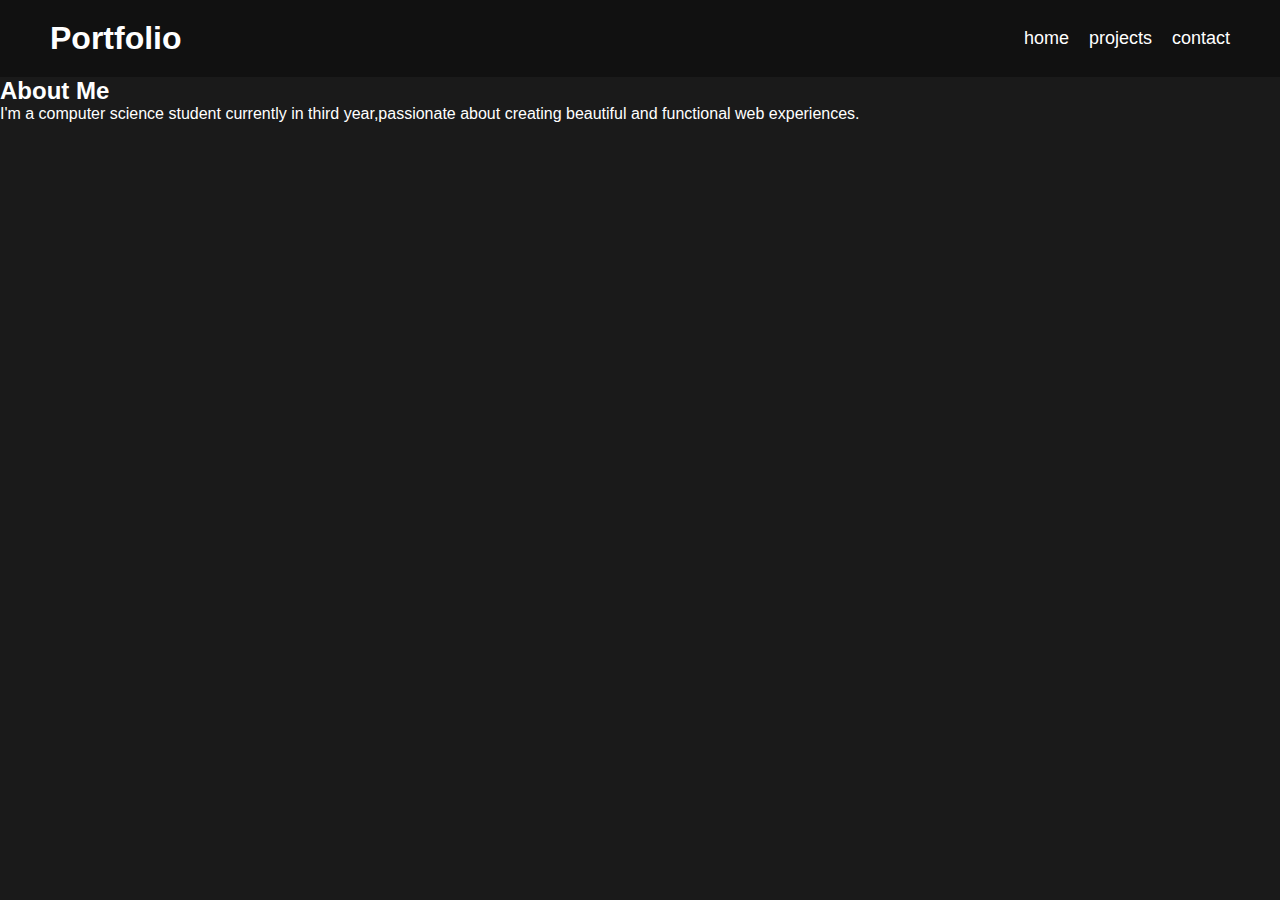
==== about.html @ 52f7939d "initial steps of simple portfolio;added home page with a link to github account,added the about page" ====
<!DOCTYPE html>
<html lang="en">
    <head>
        <meta charset="UTF-8">
        <meta name="viewport" content="width=device-width,initial-scale=1.0">
        <title>Harshitha's about</title>
        <link href="styles.css" rel="Stylesheet">
        
    </head>
    <body>
        <header>
        <h1>Portfolio</h1>
        <nav>
            <ul>
                <li><a href="index.html">home</a></li>
                <li><a href="project.html">projects</a></li>
                <li><a href="contact.html">contact</a></li>
            </ul>
        </nav>        
       </header>
<section id="about">
    <div class="ab-container">
        <h2>About <span>Me</span></h2>
        <p>I'm a computer science student currently in third year,passionate about creating beautiful and functional web experiences.</p>
    </div>
</section>
</body>
</html>
---- styles.css ----
* {
    margin: 0;
    padding: 0;
    box-sizing: border-box;
    font-family: Arial, sans-serif;
}

body {
    background-color: #1a1a1a;
    color: white;
}

header {
    display: flex;
    justify-content: space-between;
    align-items: center;
    padding: 20px 50px;
    background-color: #111;
}

.logo {
    font-size: 24px;
    font-weight: bold;
}

nav ul {
    list-style: none;
    display: flex;
    gap: 20px;
}

nav ul li a {
    color: white;
    text-decoration: none;
    font-size: 18px;
}

.github-icon {
    color: white;
    font-size: 24px;
}


.hero {
    display: flex;
    justify-content: space-between;
    align-items: center;
    padding: 100px;
}

.hero-text {
    max-width: 50%;
    text-align: left;
    position: relative;
    z-index: 2;
}

.hero-text h1 {
    font-size: 50px;
    font-weight: bold;
}

.hero-text p {
    font-size: 24px;
    margin-bottom: 10px;
}

.contact-btn {
    display: inline-block;
    margin-top: 20px;
    padding: 10px 20px;
    border: 2px solid white;
    text-decoration: none;
    color: white;
    font-weight: bold;
    background-color: transparent;
    position: relative;
    z-index: 2;
}

.hero-image img {
    width: 400px;
    height: auto;
    border-radius: 20px;
}


.about {
    text-align: center;
    padding: 50px;
    max-width: 80%;
    margin: 0 auto;
}

.about h2 {
    font-size: 32px;
    font-weight: bold;
    text-transform: uppercase;
    margin-bottom: 10px;
}



@media (max-width: 768px) {
    .hero {
        flex-direction: column;
        padding: 50px 20px;
    }

    .hero-text {
        max-width: 100%;
        text-align: left;
    }

    .hero-image img {
        width: 90%;
        max-width: 250px;
    }

   
}
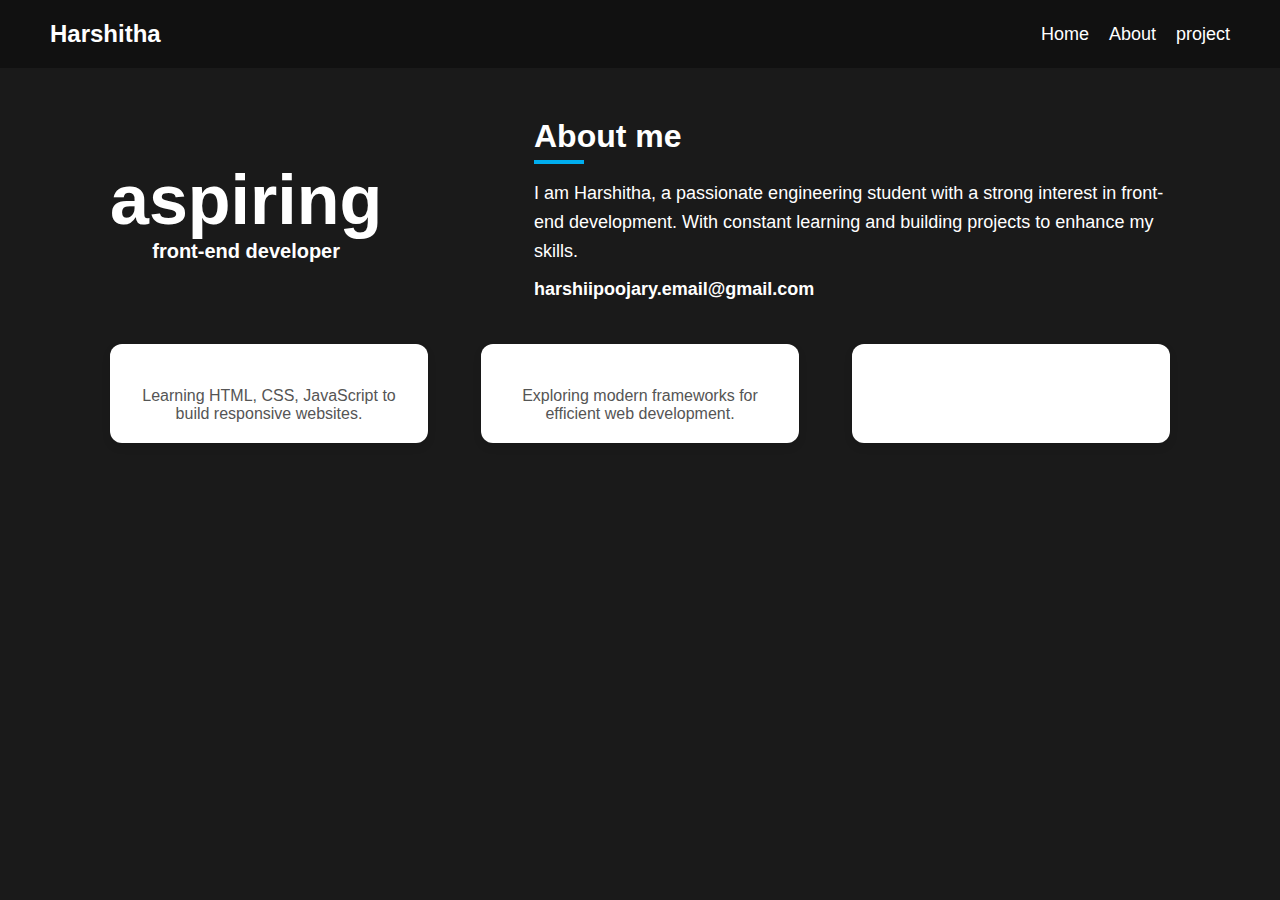
==== commit 6c67494c: "updated the about page" ====
--- a/about.html
+++ b/about.html
@@ -1,28 +1,60 @@
 <!DOCTYPE html>
 <html lang="en">
-    <head>
-        <meta charset="UTF-8">
-        <meta name="viewport" content="width=device-width,initial-scale=1.0">
-        <title>Harshitha's about</title>
-        <link href="styles.css" rel="Stylesheet">
-        
-    </head>
-    <body>
-        <header>
-        <h1>Portfolio</h1>
+<head>
+    <meta charset="UTF-8">
+    <meta name="viewport" content="width=device-width, initial-scale=1.0">
+    <title>About Me</title>
+    <link rel="stylesheet" href="styles.css">
+</head>
+<body>
+    <header>
+        <h2 class="logo">Harshitha</h2>
         <nav>
             <ul>
-                <li><a href="index.html">home</a></li>
-                <li><a href="project.html">projects</a></li>
-                <li><a href="contact.html">contact</a></li>
+                <li><a href="index.html">Home</a></li>
+                <li><a href="about.html">About</a></li>
+                <li><a href="project.html">project</a></li>
             </ul>
-        </nav>        
-       </header>
-<section id="about">
-    <div class="ab-container">
-        <h2>About <span>Me</span></h2>
-        <p>I'm a computer science student currently in third year,passionate about creating beautiful and functional web experiences.</p>
-    </div>
-</section>
+        </nav>
+    </header>
+    
+    <section class="about-section">
+        <div class="about-container">
+            <div class="quote">
+                <div class="quote-icon">
+                    <span>aspiring</span>
+                    
+                </div>
+                <p>front-end developer</p>
+            </div>
+
+            <div class="about-text">
+                <h2>About me</h2>
+                <div class="underline"></div>
+                <p>
+                    I am Harshitha, a passionate engineering student with a strong interest in front-end development.
+                    With constant learning and building projects to enhance my skills.
+                </p>
+                <p class="email">harshiipoojary.email@gmail.com</p>
+            </div>
+        </div>
+        <div class="skills-container">
+            <div class="skill-card">
+                <h3>Front-End Development</h3>
+                <p>Learning HTML, CSS, JavaScript to build responsive websites.</p>
+            </div>
+
+            <div class="skill-card">
+                <h3>React & Next.js</h3>
+                <p>Exploring modern frameworks for efficient web development.</p>
+            </div>
+
+            <div class="skill-card">
+                <h3></h3>
+                <p></p>
+            </div>
+        </div>
+    </section>
+
 </body>
-</html>+</html>
--- a/styles.css
+++ b/styles.css
@@ -54,6 +54,7 @@
     text-align: left;
     position: relative;
     z-index: 2;
+    align-items: flex-start;
 }
 
 .hero-text h1 {
@@ -82,25 +83,8 @@
 .hero-image img {
     width: 400px;
     height: auto;
-    border-radius: 20px;
-}
-
-
-.about {
-    text-align: center;
-    padding: 50px;
-    max-width: 80%;
-    margin: 0 auto;
-}
-
-.about h2 {
-    font-size: 32px;
-    font-weight: bold;
-    text-transform: uppercase;
-    margin-bottom: 10px;
-}
-
-
+    border-radius: 50%;
+}
 
 @media (max-width: 768px) {
     .hero {
@@ -120,3 +104,142 @@
 
    
 }
+.social-icons {
+    margin-top: 15px;
+    display: flex;
+    gap: 15px;
+}
+
+.social-icons a {
+    color: white;
+    font-size: 24px;
+    text-decoration: none;
+    transition: transform 0.2s ease-in-out;
+}
+
+.social-icons a:hover {
+    transform: scale(1.2);
+    color: #0077B5; 
+}
+
+
+.social-icons a:nth-child(2):hover {
+    color: #D14836;
+}
+
+
+
+
+/* About Section css */
+
+.about-section {
+    max-width: 1100px;
+    margin: auto;
+    padding: 50px 20px;
+}
+
+
+.about-container {
+    display: flex;
+    justify-content: space-between;
+    align-items: center;
+    gap: 50px;
+}
+
+.quote {
+    font-size: 20px;
+    font-weight: bold;
+    text-align: center;
+}
+
+.quote-icon {
+    position: relative;
+    font-size: 70px;
+    font-weight: 900;
+    display: flex;
+    align-items: center;
+    justify-content: center;
+}
+
+.about-text {
+    max-width: 60%;
+}
+
+.about-text h2 {
+    font-size: 32px;
+    font-weight: bold;
+}
+
+.underline {
+    width: 50px;
+    height: 4px;
+    background-color: #00AEEF;
+    margin: 5px 0 15px 0;
+}
+
+.about-text p {
+    font-size: 18px;
+    line-height: 1.6;
+}
+
+.email {
+    font-weight: bold;
+    font-size: 20px;
+    margin-top: 10px;
+}
+
+.skills-container {
+    display: flex;
+    justify-content: space-between;
+    margin-top: 40px;
+}
+
+.skill-card {
+    background: white;
+    padding: 20px;
+    text-align: center;
+    width: 30%;
+    border-radius: 12px;
+    box-shadow: 0 4px 8px rgba(0, 0, 0, 0.1);
+}
+
+.skill-card img {
+    width: 50px;
+    margin-bottom: 10px;
+}
+
+.skill-card h3 {
+    font-size: 20px;
+    font-weight: bold;
+}
+
+.skill-card p {
+    font-size: 16px;
+    color: #555;
+}
+
+@media (max-width: 768px) {
+    .about-container {
+        flex-direction: column;
+        text-align: center;
+        gap: 30px;
+    }
+
+    .about-text {
+        max-width: 100%;
+    }
+
+    .skills-container {
+        flex-direction: column;
+        align-items: center;
+        gap: 20px;
+    }
+
+    .skill-card {
+        width: 80%;
+    }
+}
+
+
+
+
